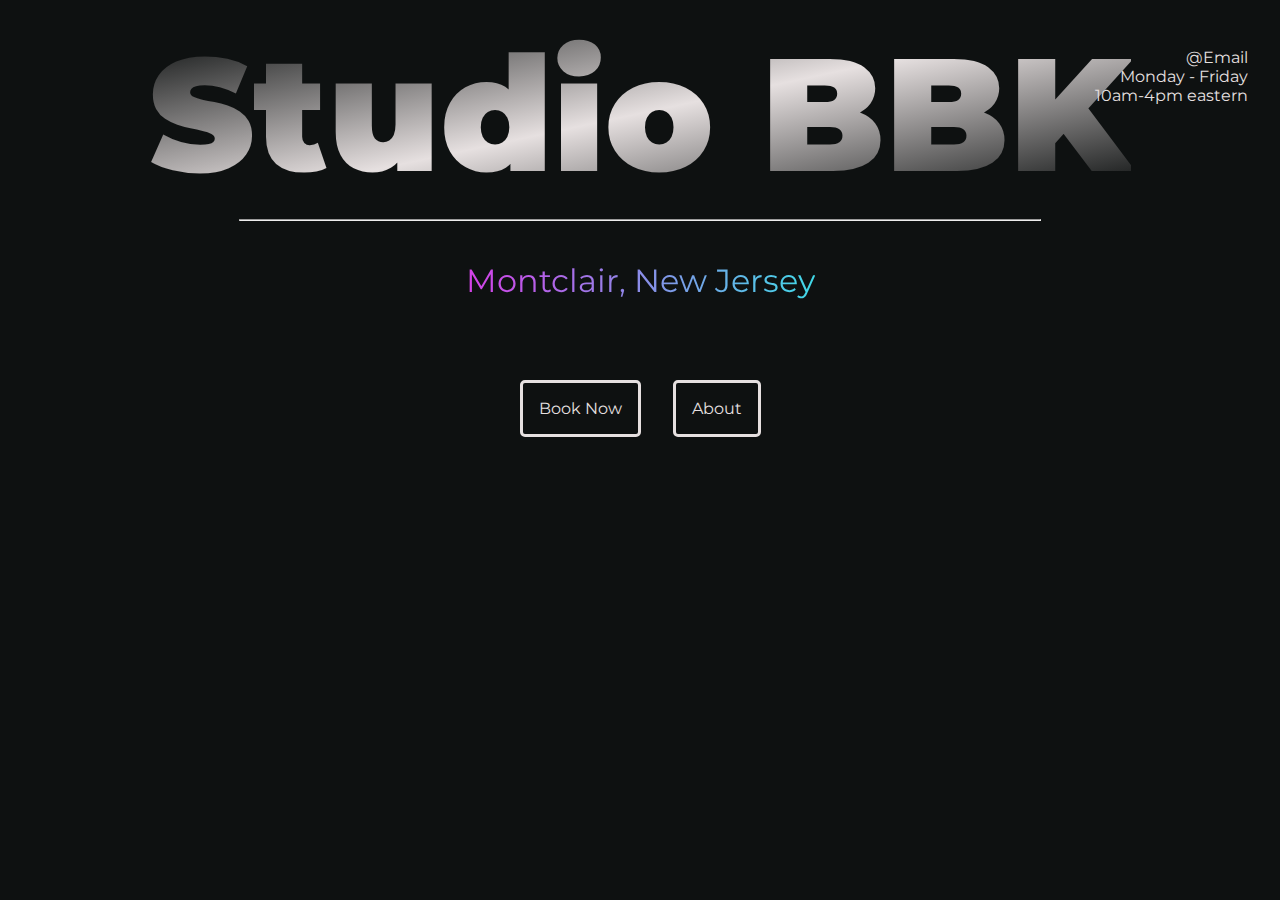
==== index.html @ e5ea0d13 "Create website" ====
<!DOCTYPE html>
<html>
  <head>
    <title>Studio BBK</title>
    <link rel="stylesheet" href="index.css" />
    <link rel="stylesheet" href="class.css" />
    <link rel="preconnect" href="https://fonts.googleapis.com" />
    <link rel="preconnect" href="https://fonts.gstatic.com" crossorigin="" />
    <link
      href="https://fonts.googleapis.com/css2?family=Montserrat:wght@100&amp;display=swap"
      rel="stylesheet"
    />
  </head>
  <body>
    <div id="root">
      <div id="header">
        <span>Studio BBK</span>
        <hr />
        <span>Montclair, New Jersey</span>
      </div>
      <div id="contact">
        <span><a href="mailto:email">@Email</a></span>
        <span>Monday - Friday</span>
        <span>10am-4pm eastern</span>
      </div>
      <div id="nav">
        <div>Book Now</div>
        <div>About</div>
      </div>
    </div>
  </body>
</html>
---- index.css ----
html,
body {
  height: 100vh;
  width: 100vw;
  margin: 0;
  --pink: #d540e8;
  --blue: #40dae8;
  --white: #e6e0e0;
  --black: #0e1111;
  background-color: var(--black);
}
#root {
  font-family: "Montserrat", sans-serif;
  padding: 1rem;
  margin-top: 0;
  padding-left: 1rem;
  padding-right: 1rem;
  color: var(--white);
  display: flex;
  flex-direction: column;
  align-items: center;
}
#header {
  display: flex;
  flex-direction: column;
  align-items: center;
}
#header > span:nth-child(1) {
  font-size: 10rem;
  background: -webkit-linear-gradient(
    102deg,
    var(--black) 5%,
    var(--white) 50%,
    var(--black) 95%
  );
  -webkit-background-clip: text;
  -webkit-text-fill-color: transparent;
  font-weight: 1000;
}
#header > hr:nth-child(2) {
  width: 50rem;
}
#header > span:nth-child(3) {
  margin-top: 2rem;
  font-size: 2rem;
  background: -webkit-linear-gradient(right, var(--blue), var(--pink));
  -webkit-background-clip: text;
  -webkit-text-fill-color: transparent;
}
#contact {
  position: absolute;
  right: 2rem;
  top: 3rem;
  display: flex;
  flex-direction: column;
  align-items: end;
}
#contact > span:nth-child(1) > a {
  text-decoration: none;
  color: var(--white);
}
#nav {
  margin-top: 5rem;
  display: flex;
  flex-direction: row;
  justify-content: center;
  align-items: center;
  width: 50rem;
}
#nav > div:nth-child(1),
#nav > div:nth-child(2) {
  border: 0.2rem solid var(--white);
  padding: 1rem;
  border-radius: 5px;
  margin-right: 1rem;
  margin-left: 1rem;
}
---- class.css ----
.no-scrollbar::-webkit-scrollbar {
  display: none;
}

.no-scrollbar {
  -ms-overflow-style: none;
  scrollbar-width: none;
}
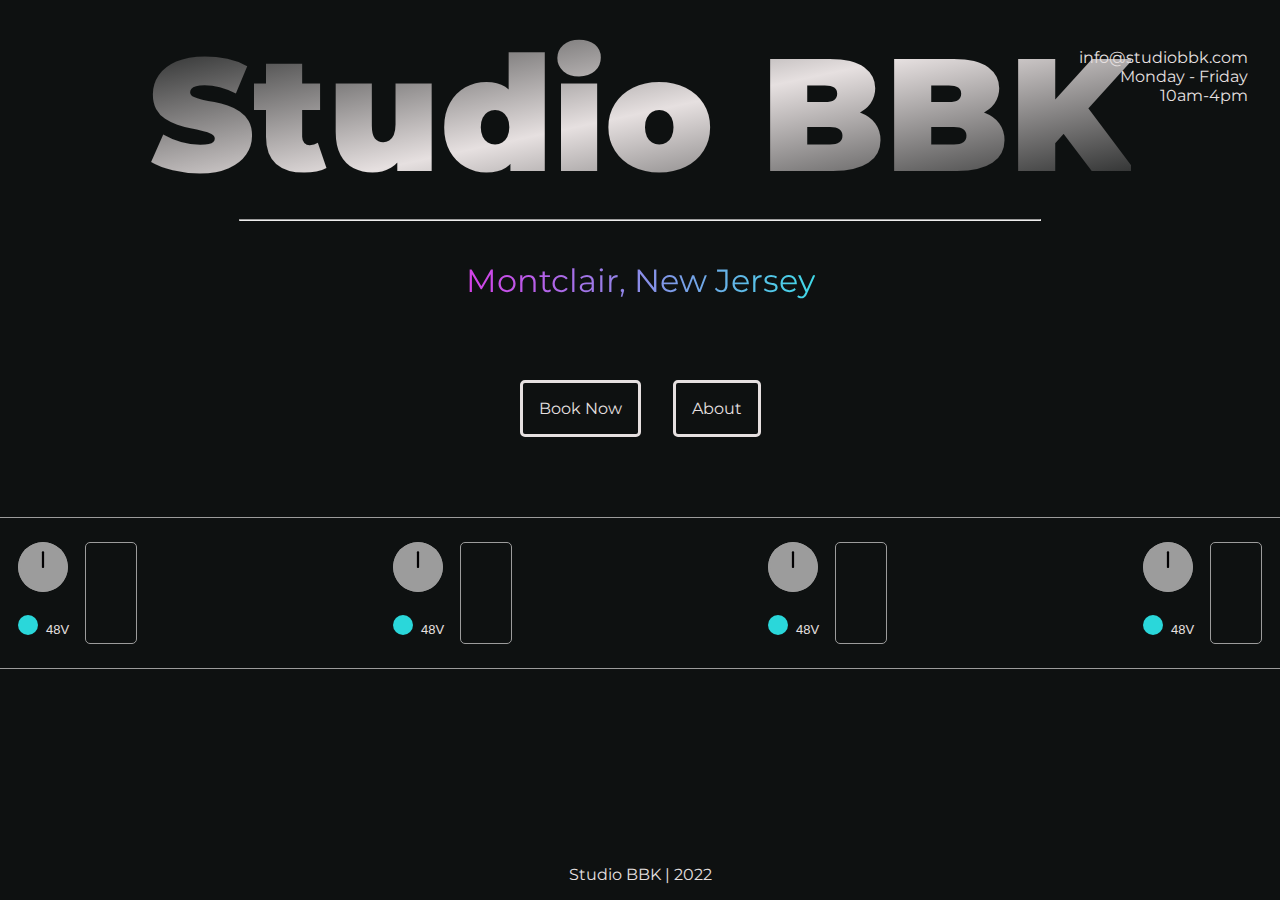
==== commit 1ab2f545: "added audio interface shell" ====
--- a/index.html
+++ b/index.html
@@ -1,9 +1,18 @@
 <!DOCTYPE html>
 <html>
   <head>
+    <meta name="keywords" content="Audio, Music, Mixing, Studio" />
+    <meta
+      name="description"
+      content="Studio BBK is an audio engineering agency located in northern New Jersey"
+    />
+    <meta name="viewport" content="width=device-width,initial-scale=1.0" />
+    <meta charset="UTF-8" />
     <title>Studio BBK</title>
+    <link rel="stylesheet" href="global.css" />
     <link rel="stylesheet" href="index.css" />
     <link rel="stylesheet" href="class.css" />
+    <link rel="canonical" href="http://studiobbk.com/" />
     <link rel="preconnect" href="https://fonts.googleapis.com" />
     <link rel="preconnect" href="https://fonts.gstatic.com" crossorigin="" />
     <link
@@ -19,14 +28,18 @@
         <span>Montclair, New Jersey</span>
       </div>
       <div id="contact">
-        <span><a href="mailto:email">@Email</a></span>
+        <span><a href="mailto:info@studiobbk.com">info@studiobbk.com</a></span>
         <span>Monday - Friday</span>
-        <span>10am-4pm eastern</span>
+        <span>10am-4pm</span>
       </div>
       <div id="nav">
-        <div>Book Now</div>
-        <div>About</div>
+        <a href="/book">Book Now</a>
+        <a href="/about">About</a>
       </div>
+      <div id="main">
+        <script src="audioInterface.js"></script>
+      </div>
+      <div id="foot"><span>Studio BBK | 2022</span></div>
     </div>
   </body>
 </html>
--- a/global.css
+++ b/global.css
@@ -0,0 +1,36 @@
+:root {
+  --pink: #d540e8;
+  --blue: #40dae8;
+  --white: #e6e0e0;
+  --black: #0e1111;
+  --gray: #393939;
+}
+html,
+body {
+  height: 100vh;
+  width: 100vw;
+  margin: 0;
+  background-color: var(--black);
+}
+#root {
+  font-family: "Montserrat", sans-serif;
+  padding: 1rem;
+  margin-top: 0;
+  padding-left: 1rem;
+  padding-right: 1rem;
+  color: var(--white);
+  display: flex;
+  flex-direction: column;
+  align-items: center;
+}
+.no-scrollbar::-webkit-scrollbar {
+  display: none;
+}
+.no-scrollbar {
+  -ms-overflow-style: none;
+  scrollbar-width: none;
+}
+a {
+  text-decoration: none;
+  color: var(--white);
+}
--- a/index.css
+++ b/index.css
@@ -1,25 +1,3 @@
-html,
-body {
-  height: 100vh;
-  width: 100vw;
-  margin: 0;
-  --pink: #d540e8;
-  --blue: #40dae8;
-  --white: #e6e0e0;
-  --black: #0e1111;
-  background-color: var(--black);
-}
-#root {
-  font-family: "Montserrat", sans-serif;
-  padding: 1rem;
-  margin-top: 0;
-  padding-left: 1rem;
-  padding-right: 1rem;
-  color: var(--white);
-  display: flex;
-  flex-direction: column;
-  align-items: center;
-}
 #header {
   display: flex;
   flex-direction: column;
@@ -29,9 +7,9 @@
   font-size: 10rem;
   background: -webkit-linear-gradient(
     102deg,
-    var(--black) 5%,
+    var(--black) 1%,
     var(--white) 50%,
-    var(--black) 95%
+    var(--black) 99%
   );
   -webkit-background-clip: text;
   -webkit-text-fill-color: transparent;
@@ -55,23 +33,42 @@
   flex-direction: column;
   align-items: end;
 }
-#contact > span:nth-child(1) > a {
-  text-decoration: none;
-  color: var(--white);
-}
 #nav {
   margin-top: 5rem;
+  margin-bottom: 5rem;
   display: flex;
   flex-direction: row;
   justify-content: center;
   align-items: center;
   width: 50rem;
 }
-#nav > div:nth-child(1),
-#nav > div:nth-child(2) {
+#nav > a:nth-child(1),
+#nav > a:nth-child(2) {
   border: 0.2rem solid var(--white);
   padding: 1rem;
   border-radius: 5px;
   margin-right: 1rem;
   margin-left: 1rem;
 }
+#nav > a:nth-child(1):hover,
+#nav > a:nth-child(2):hover {
+  background-color: var(--gray);
+}
+#foot {
+  background-color: var(--black);
+  width: 100vw;
+  position: fixed;
+  bottom: 0;
+  display: flex;
+  flex-direction: row;
+  justify-content: center;
+  padding-bottom: 1rem;
+  padding-top: 1rem;
+}
+#main {
+  display: flex;
+  flex-direction: row;
+  justify-content: center;
+  margin-left: 5rem;
+  margin-right: 5rem;
+}
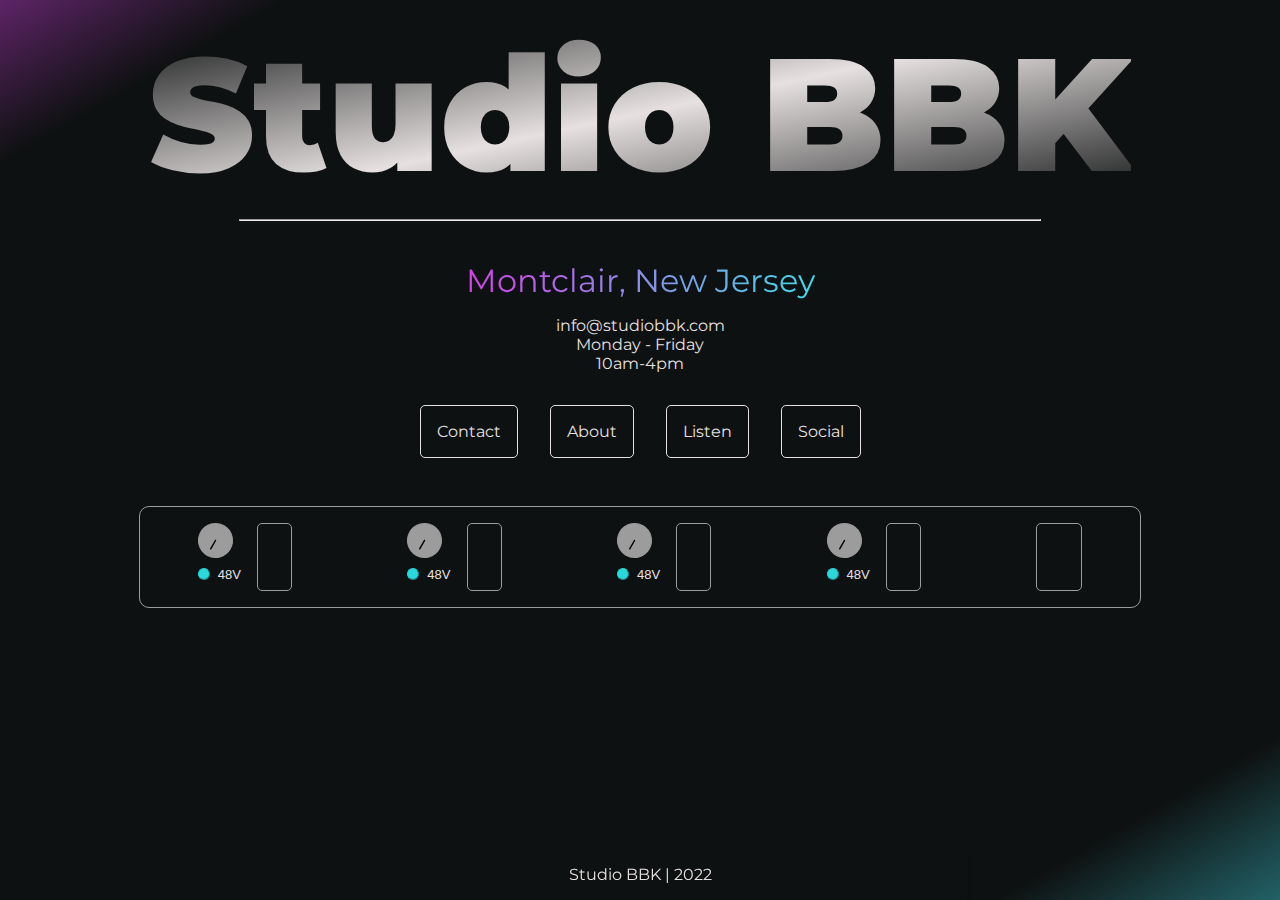
==== commit c339c503: "playing with the audio interface" ====
--- a/index.html
+++ b/index.html
@@ -33,8 +33,10 @@
         <span>10am-4pm</span>
       </div>
       <div id="nav">
-        <a href="/book">Book Now</a>
+        <a href="/book">Contact</a>
         <a href="/about">About</a>
+        <a href="/listen">Listen</a>
+        <a href="/social">Social</a>
       </div>
       <div id="main">
         <script src="audioInterface.js"></script>
--- a/global.css
+++ b/global.css
@@ -7,9 +7,6 @@
 }
 html,
 body {
-  height: 100vh;
-  width: 100vw;
-  margin: 0;
   background-color: var(--black);
 }
 #root {
@@ -34,3 +31,88 @@
   text-decoration: none;
   color: var(--white);
 }
+.selector {
+  user-drag: none;
+  -webkit-user-drag: none;
+  user-select: none;
+  -moz-user-select: none;
+  -webkit-user-select: none;
+  -ms-user-select: none;
+}
+button,
+input[type="submit"] {
+  color: inherit;
+  border: none;
+  padding: 0;
+  font: inherit;
+  cursor: pointer;
+  outline: inherit;
+}
+#foot {
+  background: linear-gradient(90deg, var(--black) 75%, rgba(0, 0, 0, 0) 76%);
+  width: 100vw;
+  position: fixed;
+  bottom: 0;
+  display: flex;
+  flex-direction: row;
+  justify-content: center;
+  padding-bottom: 1rem;
+  padding-top: 1rem;
+}
+#navBar {
+  display: flex;
+  flex-direction: row;
+  align-items: center;
+  justify-content: space-around;
+}
+#navBar > a {
+  padding: 0.5rem;
+  border-radius: 5px;
+  border: 1px solid var(--black);
+}
+#navBar > a.active {
+  border: 1px solid var(--white);
+}
+@media (min-width: 1024px) {
+  body,
+  html {
+    height: 100vh;
+    margin: 0;
+    width: 100vw;
+    background-image: linear-gradient(
+      150deg,
+      rgba(213, 64, 232, 0.4) 0%,
+      var(--black) 10%,
+      var(--black) 90%,
+      rgba(64, 218, 232, 0.4) 100%
+    );
+  }
+  #navBar {
+    font-size: 2rem;
+    margin-top: 1rem;
+    margin-bottom: 4rem;
+  }
+  #navBar > a {
+    margin-left: 2rem;
+    margin-right: 2rem;
+  }
+  #navBar > a:hover {
+    box-shadow: 0 0 1rem 0.25rem var(--blue);
+    border: 1px solid var(--white);
+  }
+  #navBar > a.active {
+    box-shadow: 0 0 1rem 0.25rem var(--blue);
+    border: 1px solid var(--white);
+  }
+  #navBar > a.active:hover {
+    box-shadow: 0 0 1rem 0.25rem var(--pink);
+  }
+}
+@media (max-width: 1023px) {
+  body {
+    overflow-x: hidden;
+  }
+  #foot {
+    background-color: var(--black);
+  }
+}
--- a/index.css
+++ b/index.css
@@ -4,7 +4,7 @@
   align-items: center;
 }
 #header > span:nth-child(1) {
-  font-size: 10rem;
+  font-size: 4rem;
   background: -webkit-linear-gradient(
     102deg,
     var(--black) 1%,
@@ -16,7 +16,7 @@
   font-weight: 1000;
 }
 #header > hr:nth-child(2) {
-  width: 50rem;
+  width: 30rem;
 }
 #header > span:nth-child(3) {
   margin-top: 2rem;
@@ -26,44 +26,27 @@
   -webkit-text-fill-color: transparent;
 }
 #contact {
-  position: absolute;
-  right: 2rem;
-  top: 3rem;
   display: flex;
   flex-direction: column;
-  align-items: end;
+  align-items: center;
 }
 #nav {
-  margin-top: 5rem;
-  margin-bottom: 5rem;
+  margin-top: 1rem;
+  margin-bottom: 3rem;
   display: flex;
-  flex-direction: row;
+  flex-direction: column-reverse;
   justify-content: center;
   align-items: center;
-  width: 50rem;
 }
-#nav > a:nth-child(1),
-#nav > a:nth-child(2) {
-  border: 0.2rem solid var(--white);
+#nav > a {
+  border: 0.1rem solid var(--white);
   padding: 1rem;
   border-radius: 5px;
-  margin-right: 1rem;
-  margin-left: 1rem;
+  margin-top: 1rem;
 }
-#nav > a:nth-child(1):hover,
-#nav > a:nth-child(2):hover {
+#nav > a:hover {
   background-color: var(--gray);
-}
-#foot {
-  background-color: var(--black);
-  width: 100vw;
-  position: fixed;
-  bottom: 0;
-  display: flex;
-  flex-direction: row;
-  justify-content: center;
-  padding-bottom: 1rem;
-  padding-top: 1rem;
+  box-shadow: 0 0 1rem 0.25rem var(--pink);
 }
 #main {
   display: flex;
@@ -72,3 +55,35 @@
   margin-left: 5rem;
   margin-right: 5rem;
 }
+@media (min-width: 1536px) {
+  #contact {
+    position: absolute;
+    right: 2rem;
+    top: 3rem;
+    align-items: end;
+  }
+  #nav {
+    margin-top: 5rem;
+    margin-top: 5rem;
+  }
+}
+@media (min-width: 1024px) {
+  #contact {
+    margin-top: 1rem;
+  }
+  #header > span:nth-child(1) {
+    font-size: 10rem;
+  }
+  #nav {
+    flex-direction: row;
+    width: 50rem;
+  }
+  #nav > a {
+    border: 0.1rem solid var(--white);
+    margin-right: 1rem;
+    margin-left: 1rem;
+  }
+  #header > hr:nth-child(2) {
+    width: 50rem;
+  }
+}
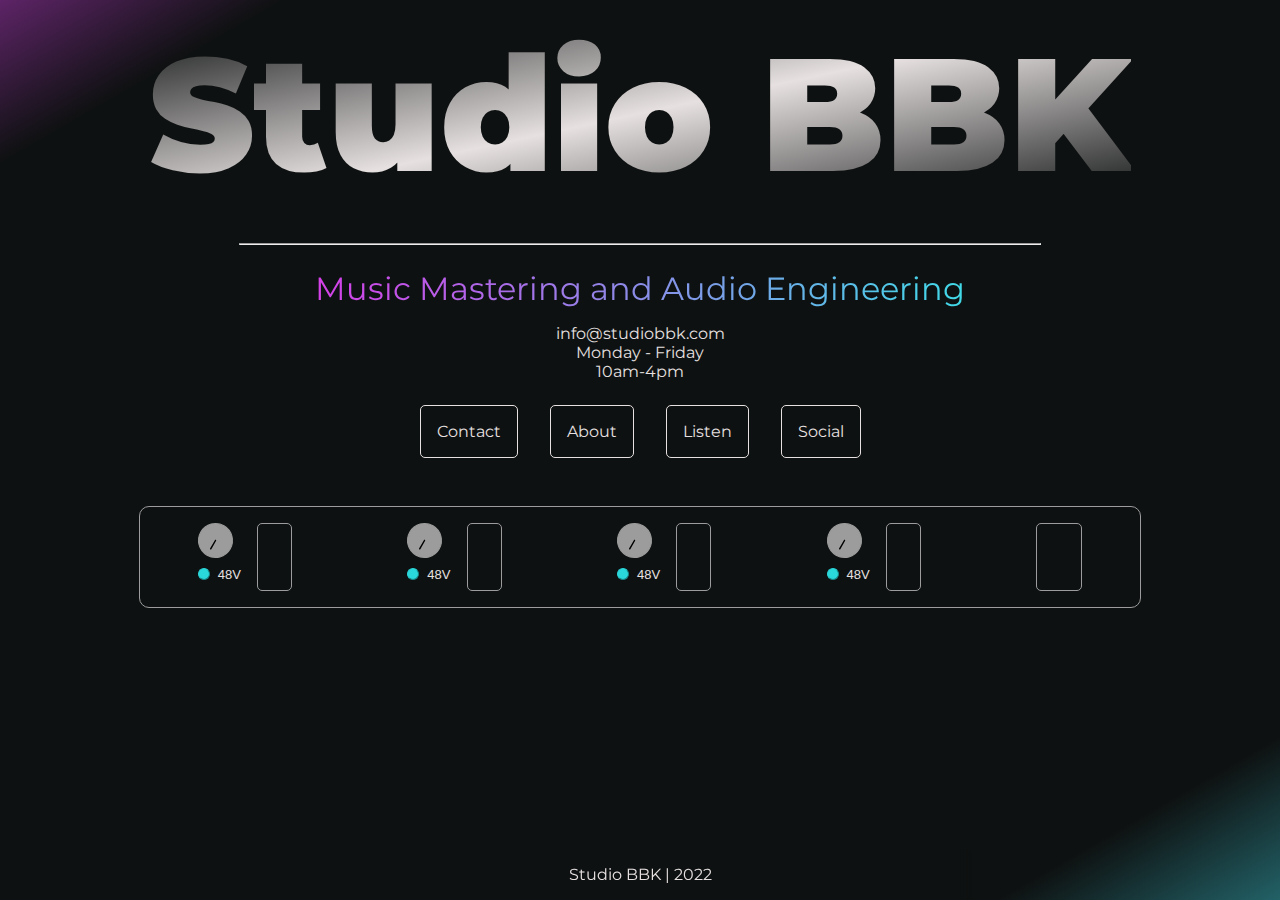
==== commit 01b53975: "text, mobile styling" ====
--- a/index.html
+++ b/index.html
@@ -11,7 +11,6 @@
     <title>Studio BBK</title>
     <link rel="stylesheet" href="global.css" />
     <link rel="stylesheet" href="index.css" />
-    <link rel="stylesheet" href="class.css" />
     <link rel="canonical" href="http://studiobbk.com/" />
     <link rel="preconnect" href="https://fonts.googleapis.com" />
     <link rel="preconnect" href="https://fonts.gstatic.com" crossorigin="" />
@@ -25,7 +24,10 @@
       <div id="header">
         <span>Studio BBK</span>
         <hr />
-        <span>Montclair, New Jersey</span>
+        <span
+          ><span id="muMast">Music Mastering</span><span id="and"> and</span
+          ><span id="auEng"> Audio Engineering</span></span
+        >
       </div>
       <div id="contact">
         <span><a href="mailto:info@studiobbk.com">info@studiobbk.com</a></span>
--- a/global.css
+++ b/global.css
@@ -8,6 +8,13 @@
 html,
 body {
   background-color: var(--black);
+}
+html {
+  height: -webkit-fill-available;
+}
+body {
+  min-height: -webkit-fill-available;
+  min-height: 100vh;
 }
 #root {
   font-family: "Montserrat", sans-serif;
--- a/index.css
+++ b/index.css
@@ -4,7 +4,6 @@
   align-items: center;
 }
 #header > span:nth-child(1) {
-  font-size: 4rem;
   background: -webkit-linear-gradient(
     102deg,
     var(--black) 1%,
@@ -16,14 +15,22 @@
   font-weight: 1000;
 }
 #header > hr:nth-child(2) {
-  width: 30rem;
+  width: 85vw;
 }
 #header > span:nth-child(3) {
-  margin-top: 2rem;
-  font-size: 2rem;
+  font-size: 7vw;
+  margin-top: 1rem;
   background: -webkit-linear-gradient(right, var(--blue), var(--pink));
   -webkit-background-clip: text;
   -webkit-text-fill-color: transparent;
+  text-align: center;
+}
+#and {
+  display: none;
+}
+#muMast,
+#auEng {
+  display: block;
 }
 #contact {
   display: flex;
@@ -32,17 +39,39 @@
 }
 #nav {
   margin-top: 1rem;
-  margin-bottom: 3rem;
   display: flex;
-  flex-direction: column-reverse;
   justify-content: center;
   align-items: center;
+}
+@media screen and (orientation: portrait) {
+  #nav {
+    flex-direction: column-reverse;
+  }
+  #header > span:nth-child(1) {
+    font-size: 14vw;
+  }
+}
+@media screen and (orientation: landscape) {
+  #nav {
+    flex-direction: row;
+  }
+  #header > span:nth-child(1) {
+    font-size: 14vw;
+  }
+}
+@media (max-height: 500px) and (orientation: landscape) {
+  #header > span:nth-child(3),
+  #contact {
+    display: none;
+  }
 }
 #nav > a {
   border: 0.1rem solid var(--white);
   padding: 1rem;
   border-radius: 5px;
-  margin-top: 1rem;
+  margin-top: 0.5rem;
+  margin-right: 1rem;
+  margin-left: 1rem;
 }
 #nav > a:hover {
   background-color: var(--gray);
@@ -67,16 +96,20 @@
     margin-top: 5rem;
   }
 }
-@media (min-width: 1024px) {
+@media (min-width: 1023px) {
   #contact {
     margin-top: 1rem;
   }
   #header > span:nth-child(1) {
     font-size: 10rem;
   }
+  #header > span:nth-child(3) {
+    font-size: 2rem;
+  }
   #nav {
     flex-direction: row;
     width: 50rem;
+    margin-bottom: 3rem;
   }
   #nav > a {
     border: 0.1rem solid var(--white);
@@ -85,5 +118,11 @@
   }
   #header > hr:nth-child(2) {
     width: 50rem;
+    margin-top: 2rem;
+  }
+  #and,
+  #muMast,
+  #auEng {
+    display: initial;
   }
 }
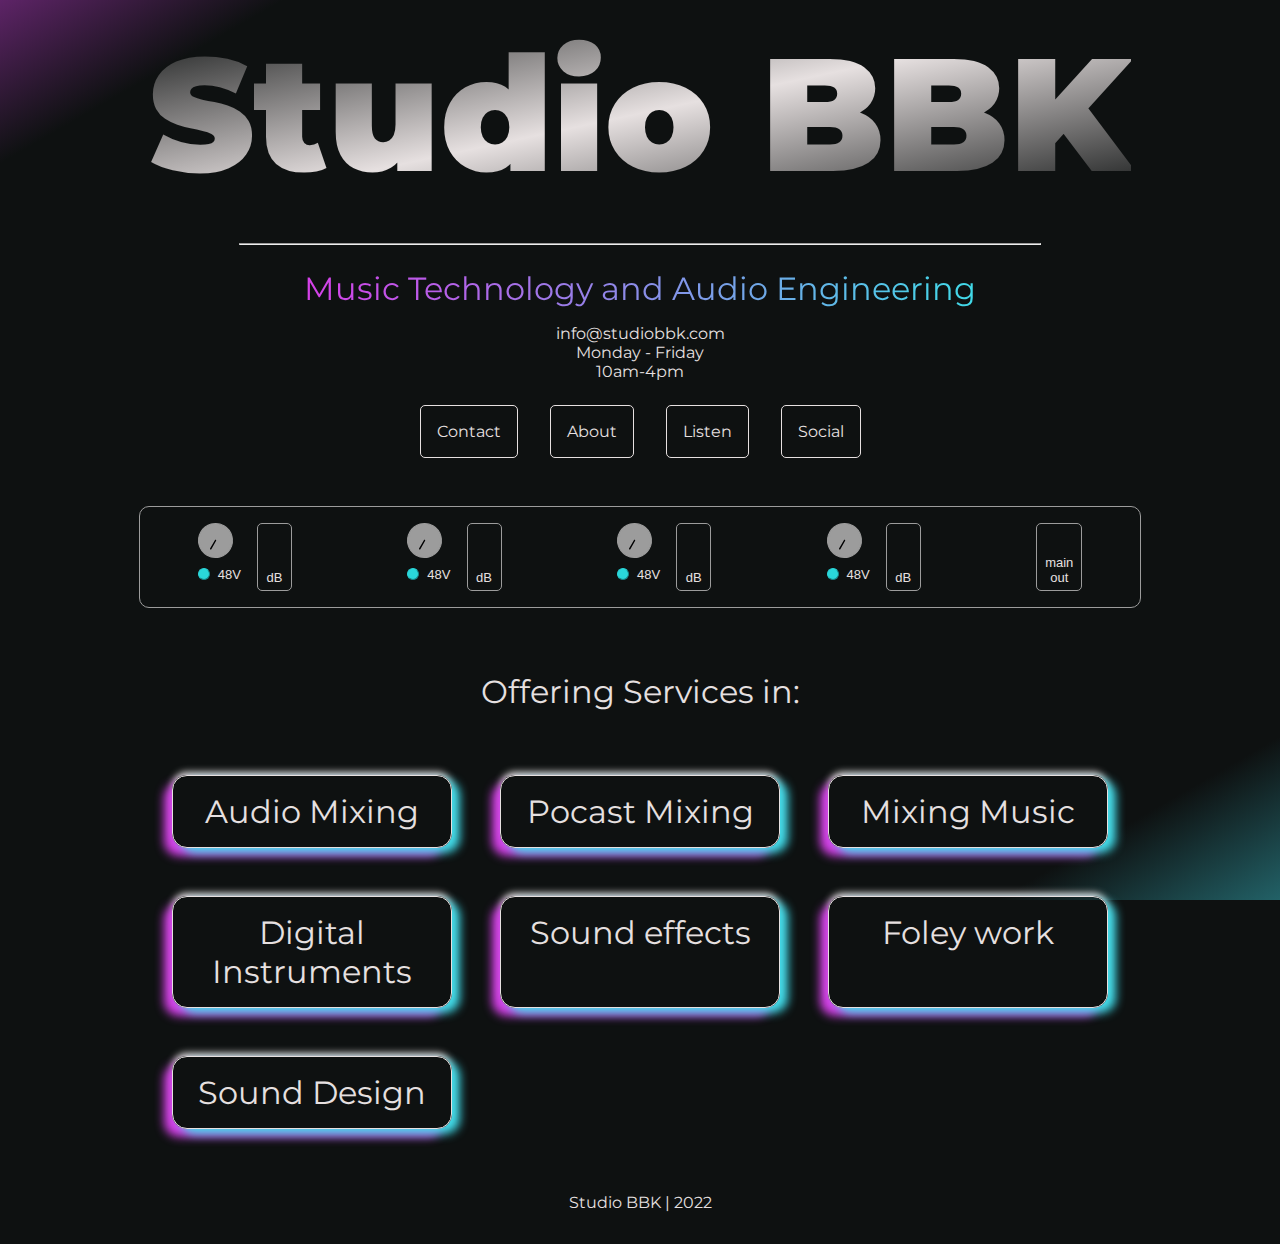
==== commit 827cbf78: "lots of stuff" ====
--- a/index.html
+++ b/index.html
@@ -20,12 +20,16 @@
     />
   </head>
   <body>
+    <div style="display: none">
+      This site requires CSS styling, continue to our
+      <a href="/accessible">accessible version of this site</a>
+    </div>
     <div id="root">
       <div id="header">
         <span>Studio BBK</span>
         <hr />
         <span
-          ><span id="muMast">Music Mastering</span><span id="and"> and</span
+          ><span id="muMast">Music Technology</span><span id="and"> and</span
           ><span id="auEng"> Audio Engineering</span></span
         >
       </div>
@@ -35,7 +39,7 @@
         <span>10am-4pm</span>
       </div>
       <div id="nav">
-        <a href="/book">Contact</a>
+        <a href="/contact">Contact</a>
         <a href="/about">About</a>
         <a href="/listen">Listen</a>
         <a href="/social">Social</a>
@@ -43,6 +47,16 @@
       <div id="main">
         <script src="audioInterface.js"></script>
       </div>
+      <div id="desc">
+        <span>Offering Services in:</span>
+        <span>Audio Mixing</span>
+        <span>Pocast Mixing</span>
+        <span>Mixing Music</span>
+        <span>Digital Instruments</span>
+        <span>Sound effects</span>
+        <span>Foley work</span>
+        <span>Sound Design</span>
+      </div>
       <div id="foot"><span>Studio BBK | 2022</span></div>
     </div>
   </body>
--- a/global.css
+++ b/global.css
@@ -58,8 +58,9 @@
 #foot {
   background: linear-gradient(90deg, var(--black) 75%, rgba(0, 0, 0, 0) 76%);
   width: 100vw;
-  position: fixed;
-  bottom: 0;
+  /*position: fixed;
+  bottom: 0;*/
+  margin-top: 3rem;
   display: flex;
   flex-direction: row;
   justify-content: center;
@@ -81,9 +82,7 @@
   border: 1px solid var(--white);
 }
 @media (min-width: 1024px) {
-  body,
-  html {
-    height: 100vh;
+  body {
     margin: 0;
     width: 100vw;
     background-image: linear-gradient(
@@ -93,6 +92,7 @@
       var(--black) 90%,
       rgba(64, 218, 232, 0.4) 100%
     );
+    background-attachment: fixed;
   }
   #navBar {
     font-size: 2rem;
--- a/index.css
+++ b/index.css
@@ -84,6 +84,23 @@
   margin-left: 5rem;
   margin-right: 5rem;
 }
+#desc {
+  display: flex;
+  flex-direction: column;
+  margin-top: 3rem;
+  width: 75%;
+}
+#desc > span {
+  padding: 1rem;
+  text-align: center;
+}
+#desc > span:not(:first-child) {
+  border: 1px solid var(--white);
+  box-shadow: 8px 5px 10px var(--blue), -8px 8px 10px var(--pink),
+    0px -3px 7px var(--white);
+  border-radius: 15px;
+  margin-top: 1.5rem;
+}
 @media (min-width: 1536px) {
   #contact {
     position: absolute;
@@ -91,9 +108,20 @@
     top: 3rem;
     align-items: end;
   }
-  #nav {
-    margin-top: 5rem;
-    margin-top: 5rem;
+  #main {
+    margin-top: 1rem;
+  }
+  @media (min-width: 1800px) {
+    #nav {
+      position: absolute;
+      left: 0rem;
+      top: 1rem;
+      align-items: end;
+      margin: 0;
+    }
+    #main {
+      margin-top: 3rem;
+    }
   }
 }
 @media (min-width: 1023px) {
@@ -108,7 +136,6 @@
   }
   #nav {
     flex-direction: row;
-    width: 50rem;
     margin-bottom: 3rem;
   }
   #nav > a {
@@ -125,4 +152,17 @@
   #auEng {
     display: initial;
   }
+  #desc {
+    display: grid;
+    grid-template-areas: "x x x";
+    grid-template-columns: repeat(3, minmax(0, 1fr));
+    gap: 3rem;
+    font-size: 2rem;
+  }
+  #desc > span:not(:first-child) {
+    margin-top: 0;
+  }
+  #desc > span:nth-child(1) {
+    grid-area: x;
+  }
 }
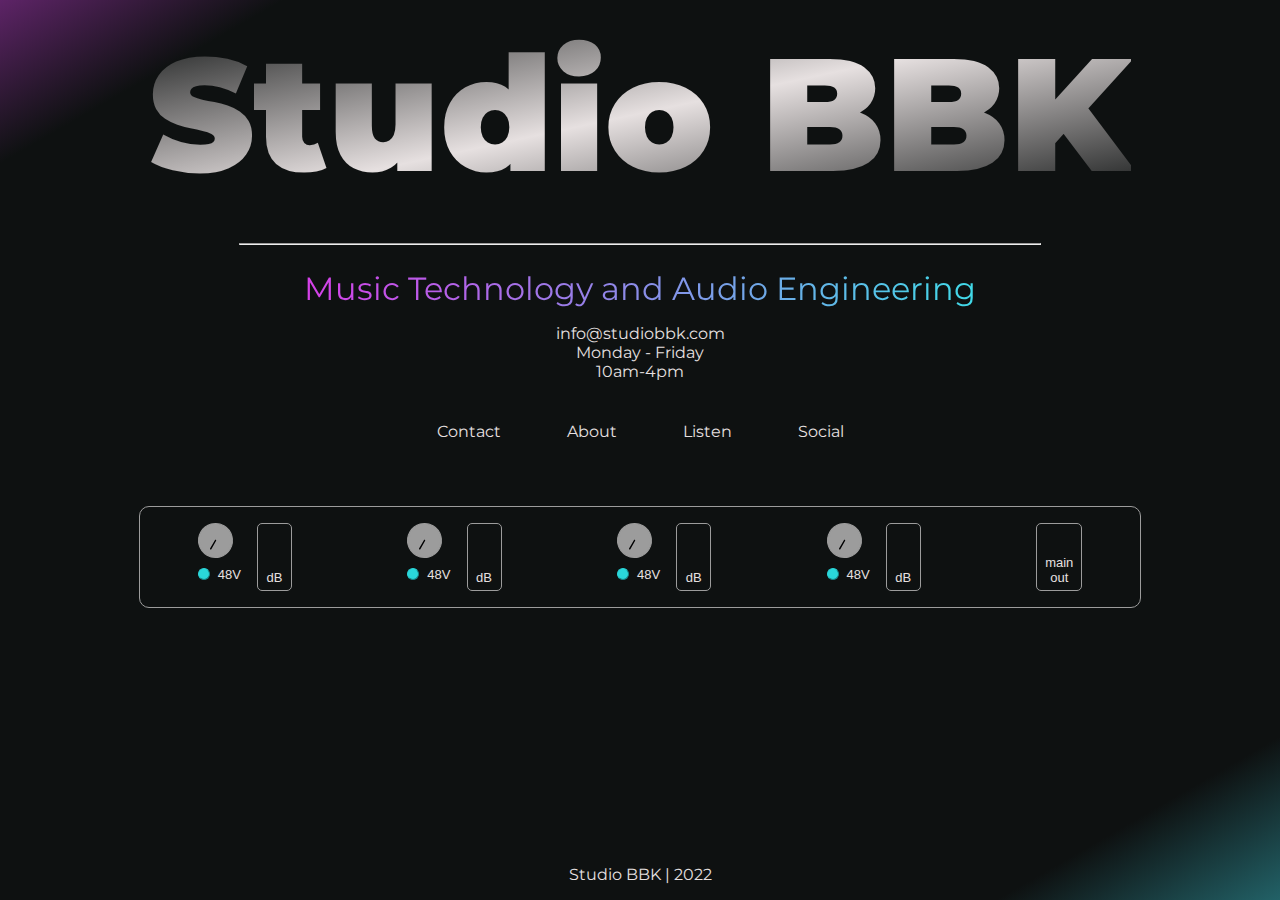
==== commit 94f15e19: "styling and content update" ====
--- a/index.html
+++ b/index.html
@@ -47,16 +47,6 @@
       <div id="main">
         <script src="audioInterface.js"></script>
       </div>
-      <div id="desc">
-        <span>Offering Services in:</span>
-        <span>Audio Mixing</span>
-        <span>Pocast Mixing</span>
-        <span>Mixing Music</span>
-        <span>Digital Instruments</span>
-        <span>Sound effects</span>
-        <span>Foley work</span>
-        <span>Sound Design</span>
-      </div>
       <div id="foot"><span>Studio BBK | 2022</span></div>
     </div>
   </body>
--- a/global.css
+++ b/global.css
@@ -58,8 +58,6 @@
 #foot {
   background: linear-gradient(90deg, var(--black) 75%, rgba(0, 0, 0, 0) 76%);
   width: 100vw;
-  /*position: fixed;
-  bottom: 0;*/
   margin-top: 3rem;
   display: flex;
   flex-direction: row;
@@ -105,14 +103,18 @@
   }
   #navBar > a:hover {
     box-shadow: 0 0 1rem 0.25rem var(--blue);
-    border: 1px solid var(--white);
+    border: 1px solid var(--black);
   }
   #navBar > a.active {
     box-shadow: 0 0 1rem 0.25rem var(--blue);
-    border: 1px solid var(--white);
+    border: 1px solid var(--black);
   }
   #navBar > a.active:hover {
     box-shadow: 0 0 1rem 0.25rem var(--pink);
+  }
+  #foot {
+    position: absolute;
+    bottom: 0;
   }
 }
 @media (max-width: 1023px) {
--- a/index.css
+++ b/index.css
@@ -84,23 +84,6 @@
   margin-left: 5rem;
   margin-right: 5rem;
 }
-#desc {
-  display: flex;
-  flex-direction: column;
-  margin-top: 3rem;
-  width: 75%;
-}
-#desc > span {
-  padding: 1rem;
-  text-align: center;
-}
-#desc > span:not(:first-child) {
-  border: 1px solid var(--white);
-  box-shadow: 8px 5px 10px var(--blue), -8px 8px 10px var(--pink),
-    0px -3px 7px var(--white);
-  border-radius: 15px;
-  margin-top: 1.5rem;
-}
 @media (min-width: 1536px) {
   #contact {
     position: absolute;
@@ -120,7 +103,7 @@
       margin: 0;
     }
     #main {
-      margin-top: 3rem;
+      margin-top: 10rem;
     }
   }
 }
@@ -139,7 +122,7 @@
     margin-bottom: 3rem;
   }
   #nav > a {
-    border: 0.1rem solid var(--white);
+    border: 0.1rem solid rgba(0, 0, 0, 0);
     margin-right: 1rem;
     margin-left: 1rem;
   }
@@ -152,17 +135,4 @@
   #auEng {
     display: initial;
   }
-  #desc {
-    display: grid;
-    grid-template-areas: "x x x";
-    grid-template-columns: repeat(3, minmax(0, 1fr));
-    gap: 3rem;
-    font-size: 2rem;
-  }
-  #desc > span:not(:first-child) {
-    margin-top: 0;
-  }
-  #desc > span:nth-child(1) {
-    grid-area: x;
-  }
 }
